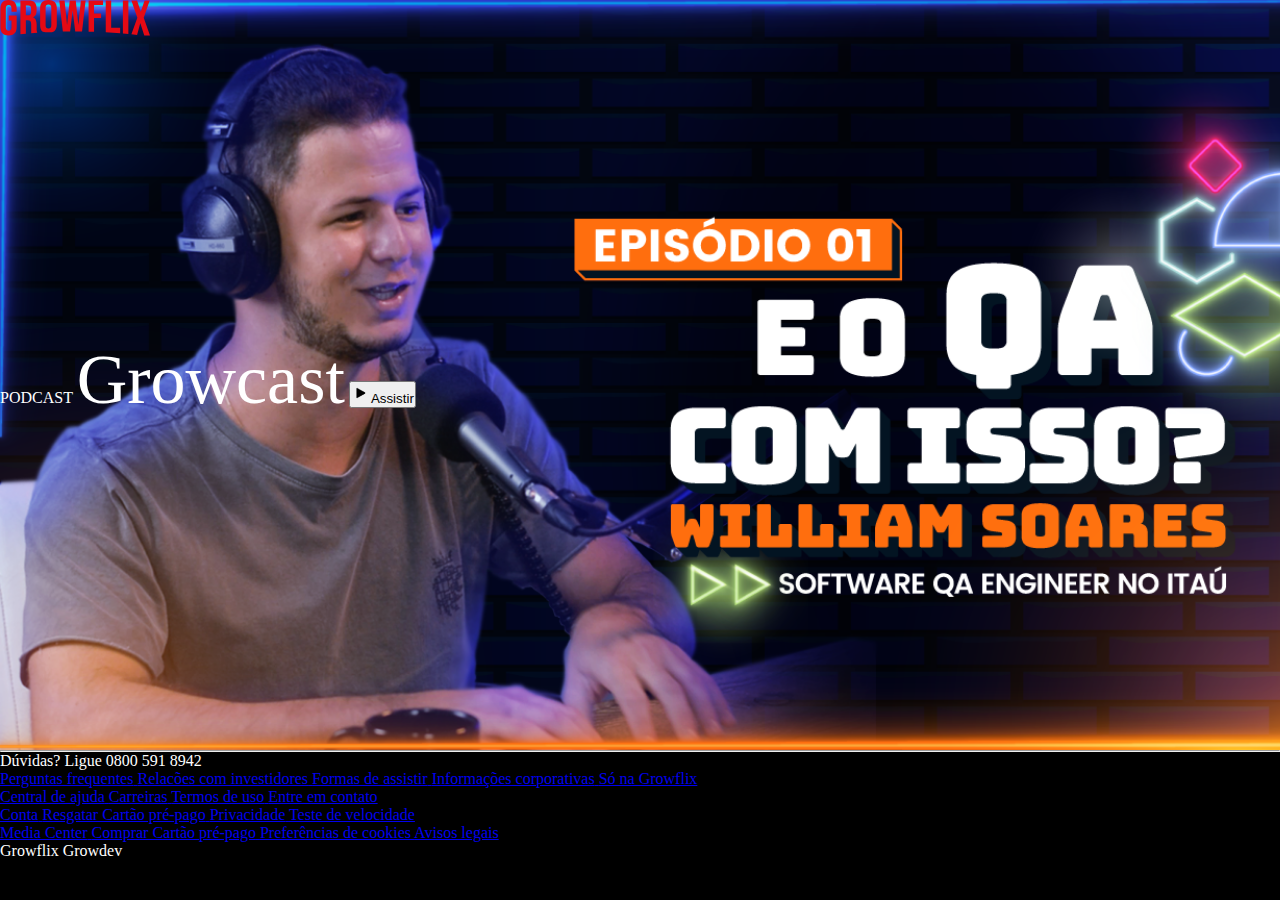
==== home.html @ ce0e00d1 "feito o header e footer da page2" ====
<!DOCTYPE html>
<html lang="en">
<head>
    <meta charset="UTF-8">
    <meta name="viewport" content="width=device-width, initial-scale=1.0">
    <title>Growflix - Todos os vídeos da Growdev</title>

    <!-- STELYSHEET -->
    <link href="https://cdn.jsdelivr.net/npm/bootstrap@5.3.2/dist/css/bootstrap.min.css" rel="stylesheet" integrity="sha384-T3c6CoIi6uLrA9TneNEoa7RxnatzjcDSCmG1MXxSR1GAsXEV/Dwwykc2MPK8M2HN" crossorigin="anonymous">
    <link rel="stylesheet" href="./css/style.css">
</head>
<body>

    <div class="container-fluid container-headerHome">
        <header class="container-fluid bg-transparent">
            <div class="row">
                <img class="image-fluid p-3 image-logo" src="./img/svg/logo-growflix.svg" alt="image logo growflix">
            </div>
        </header>
        <section class="container p-5 d-flex justify-content-start">
            <div class="row p-5 d-flex justify-content-start">
                <div class="col-8 text-header-page2 d-flex flex-column">
                    <span class="fs-6 fw-bold">PODCAST</span>
                    <span class="fw-bold text-title text-uppercase">Growcast</span>
                    <a href="./home.html">
                        <button class="mt-3 btn btn-light fw-bold" type="button"><img class="image-play" src="./img/svg/play-pause-control-go-arrow.svg" alt="image play pause">Assistir</button>
                    </a>
                </div>
            </div>
        </section>
    </div>

    <main>
      
    </main>

    <hr class="vw-100 border border-color border-1 opacity-50">

    <footer class="container-fluid fw-light text-secondary p-3 d-flex justify-content-center flex-column">
        <div class="row p-4">
          <div class="col-3">
            <span >Dúvidas? Ligue 0800 591 8942</span>
          </div>
        </div>
  
        <div class="row p-4">
          <div class="col-3">
            <div class="col d-flex flex-column">
              <a class="text-decoration-none text-secondary" href="#third-session">
                <span>Perguntas frequentes</span>
              </a>
              <a class="text-decoration-none text-secondary" href="#">
                <span>Relacões com investidores</span>
              </a>
              <a class="text-decoration-none text-secondary" href="#">
                <span>Formas de assistir</span>
              </a>
              <a class="text-decoration-none text-secondary" href="#">
                <span>Informações corporativas</span>
              </a>
              <a class="text-decoration-none text-secondary" href="#">
                <span>Só na Growflix</span>
              </a>
            </div>
          </div>
          <div class="col-3">
            <div class="col d-flex flex-column">
              <a class="text-decoration-none text-secondary" href="#">
                <span>Central de ajuda</span>
              </a>
              <a class="text-decoration-none text-secondary" href="#">
                <span>Carreiras</span>
              </a>
              <a class="text-decoration-none text-secondary" href="#">
                <span>Termos de uso</span>
              </a>
              <a class="text-decoration-none text-secondary" href="#">
                <span>Entre em contato</span>
              </a>
            </div>
          </div>
          <div class="col-3">
            <div class="col d-flex flex-column">
              <a class="text-decoration-none text-secondary" href="#">
                <span>Conta</span>
              </a>
              <a class="text-decoration-none text-secondary" href="#">
                <span>Resgatar Cartão pré-pago</span>
              </a>
              <a class="text-decoration-none text-secondary" href="#">
                <span>Privacidade</span>
              </a>
              <a class="text-decoration-none text-secondary" href="#">
                <span>Teste de velocidade</span>
              </a>
            </div>
          </div>
          <div class="col-3">
            <div class="col d-flex flex-column">
              <a class="text-decoration-none text-secondary" href="#">
                <span>Media Center</span>
              </a>
              <a class="text-decoration-none text-secondary" href="#">
                <span>Comprar Cartão pré-pago</span>
              </a>
              <a class="text-decoration-none text-secondary" href="#">
                <span>Preferências de cookies</span>
              </a>
              <a class="text-decoration-none text-secondary" href="#">
                <span>Avisos legais</span>
              </a>
            </div>
          </div>
        </div>
  
        <div class="row p-4">
          <div class="col-3">
            <span >Growflix Growdev</span>
          </div>
        </div>
      </footer>
    <!-- SCRIPTS -->
    <script src="https://cdn.jsdelivr.net/npm/bootstrap@5.3.2/dist/js/bootstrap.bundle.min.js" integrity="sha384-C6RzsynM9kWDrMNeT87bh95OGNyZPhcTNXj1NW7RuBCsyN/o0jlpcV8Qyq46cDfL" crossorigin="anonymous"></script>
    <script src="./src/data.js"></script>
    <script src="./src/script.js"></script>
</body>
</html>
---- css/style.css ----
/* VARIABLE COLORS */
:root{
    --primary-color: #fff;
    --secondary-color: #000;
    --tertiary-color: #303030;
    --quaternary-color: #E50914;
    --quinary-color: #b6060f;
    --senario-color: #515C6F;
}

/* GENERAL SETTINGS  */
*{
    padding: 0;
    margin: 0;
    box-sizing: border-box;
}

/* BACKGROUND */
html, body{
    width: 100vw;
    overflow-x: hidden;

    background-color: var(--secondary-color);
    color: var(--primary-color);
}

/* HEADER */
.container-header{
    background-image: url(../img/banner-initial.png);
}

.image-logo{
    width: 150px;
}

.text-title{
    font-size: 70px;
}

.button-initial{
    width: 170px;
    height: 75px;
    border-radius: 0.5rem;
    border: none;

    background-color: var(--quaternary-color);
    color: var(--primary-color);

    font-size: 25px;
    font-weight: 700;

    transition: 0.5s;
}
.button-initial:hover{
    background-color: var(--quinary-color);
}

/* MAIN */
.border-color{
    color: var(--senario-color);
}

.accordion{
    width: 100%;
    max-width: 850px;
    border: none;
}

.accordion-color{
    background-color: var(--tertiary-color) !important;
    color: var(--primary-color) !important;
    cursor: pointer;

    font-size: 20px;
}

.accordion-button{
    height: 80px !important;
    font-size: 25px;
}

.accordion-button::after{
    background-image: url(../img/svg/add.svg);
}

.accordion-button:focus{
    outline: none !important;
}

/* PAGE HOME */
.container-headerHome{
    background-image: url(../img/growcast-01.png);
    background-size: cover;
    background-repeat: no-repeat;

    height: 750px;
}

.image-play{
    width: 20px;
}

.text-header-page2{
    margin-top: 300px;
}
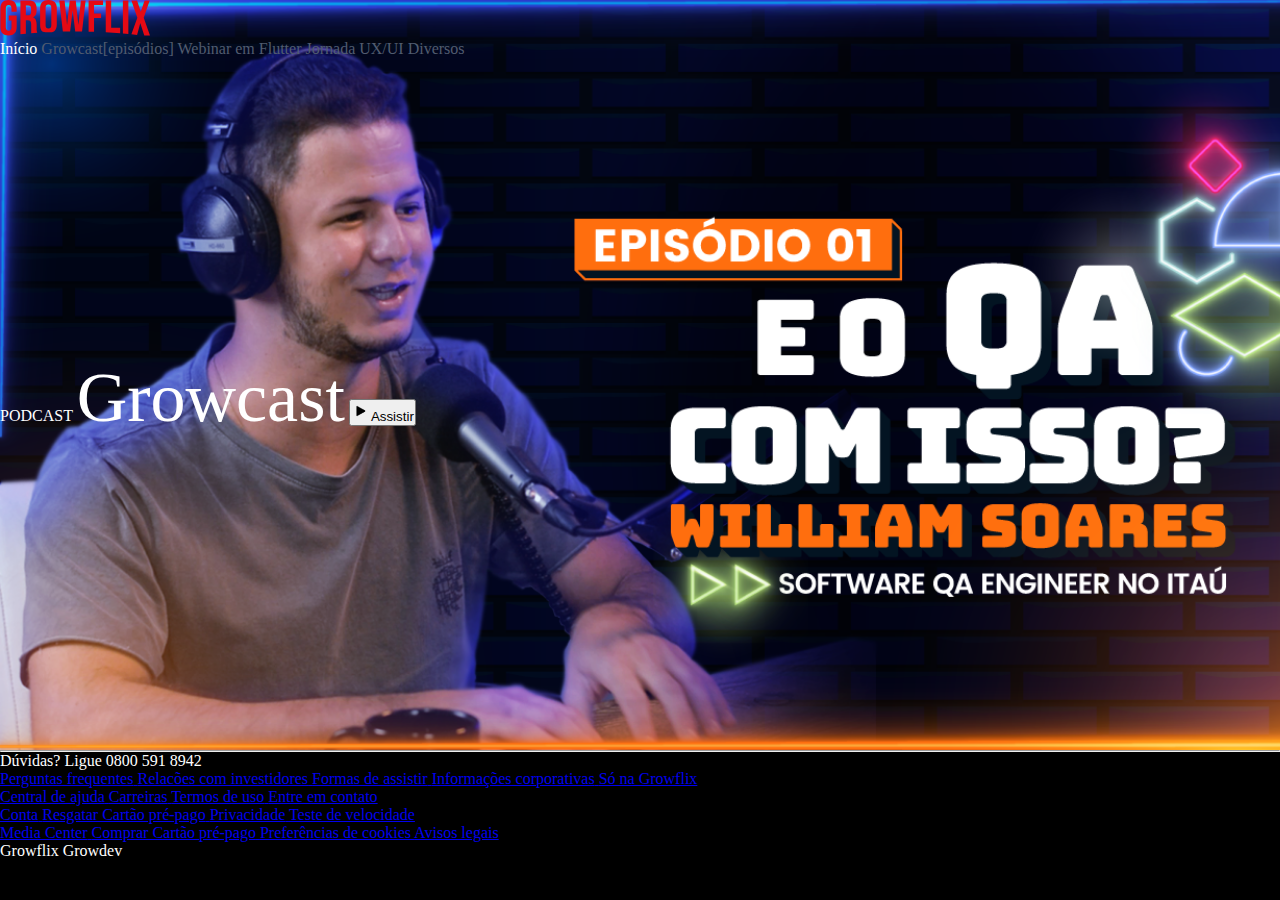
==== commit 49e0fe3a: "feita a estilização do header home" ====
--- a/home.html
+++ b/home.html
@@ -10,12 +10,20 @@
     <link rel="stylesheet" href="./css/style.css">
 </head>
 <body>
-
     <div class="container-fluid container-headerHome">
         <header class="container-fluid bg-transparent">
-            <div class="row">
-                <img class="image-fluid p-3 image-logo" src="./img/svg/logo-growflix.svg" alt="image logo growflix">
+          <nav class="row d-flex g-0 justify-content-center align-items-center">
+            <div class="col d-flex align-items-center">
+              <img class="image-fluid p-4 image-logo" src="./img/svg/logo-growflix.svg" alt="image logo growflix">
+              <div class="navbar-header-page2">
+                <a href="./index.html">Início</a>
+                <a href="#" class="ms-2">Growcast[episódios]</a>
+                <a href="#" class="ms-2">Webinar em Flutter</a>
+                <a href="#" class="ms-2">Jornada UX/UI</a>
+                <a href="#" class="ms-2">Diversos</a>
+              </div>
             </div>
+          </nav>
         </header>
         <section class="container p-5 d-flex justify-content-start">
             <div class="row p-5 d-flex justify-content-start">
@@ -31,7 +39,7 @@
     </div>
 
     <main>
-      
+
     </main>
 
     <hr class="vw-100 border border-color border-1 opacity-50">
--- a/css/style.css
+++ b/css/style.css
@@ -6,6 +6,7 @@
     --quaternary-color: #E50914;
     --quinary-color: #b6060f;
     --senario-color: #515C6F;
+    --septenary-color: #C1C3D0;
 }
 
 /* GENERAL SETTINGS  */
@@ -87,7 +88,9 @@
     outline: none !important;
 }
 
-/* PAGE HOME */
+/* ------------------------ PAGE HOME ----------------------- */
+
+/* HEADER HOME */
 .container-headerHome{
     background-image: url(../img/growcast-01.png);
     background-size: cover;
@@ -102,4 +105,23 @@
 
 .text-header-page2{
     margin-top: 300px;
-}+}
+
+.navbar-header-page2 a{
+    text-decoration: none;
+    color: var(--senario-color);
+    cursor: pointer;
+
+    transition: 0.5s;
+}
+
+.navbar-header-page2 a:hover{
+    color: var(--septenary-color);
+}
+
+.navbar-header-page2 :first-child {
+    color: var(--primary-color);
+}
+
+/* MAIN HOME */
+
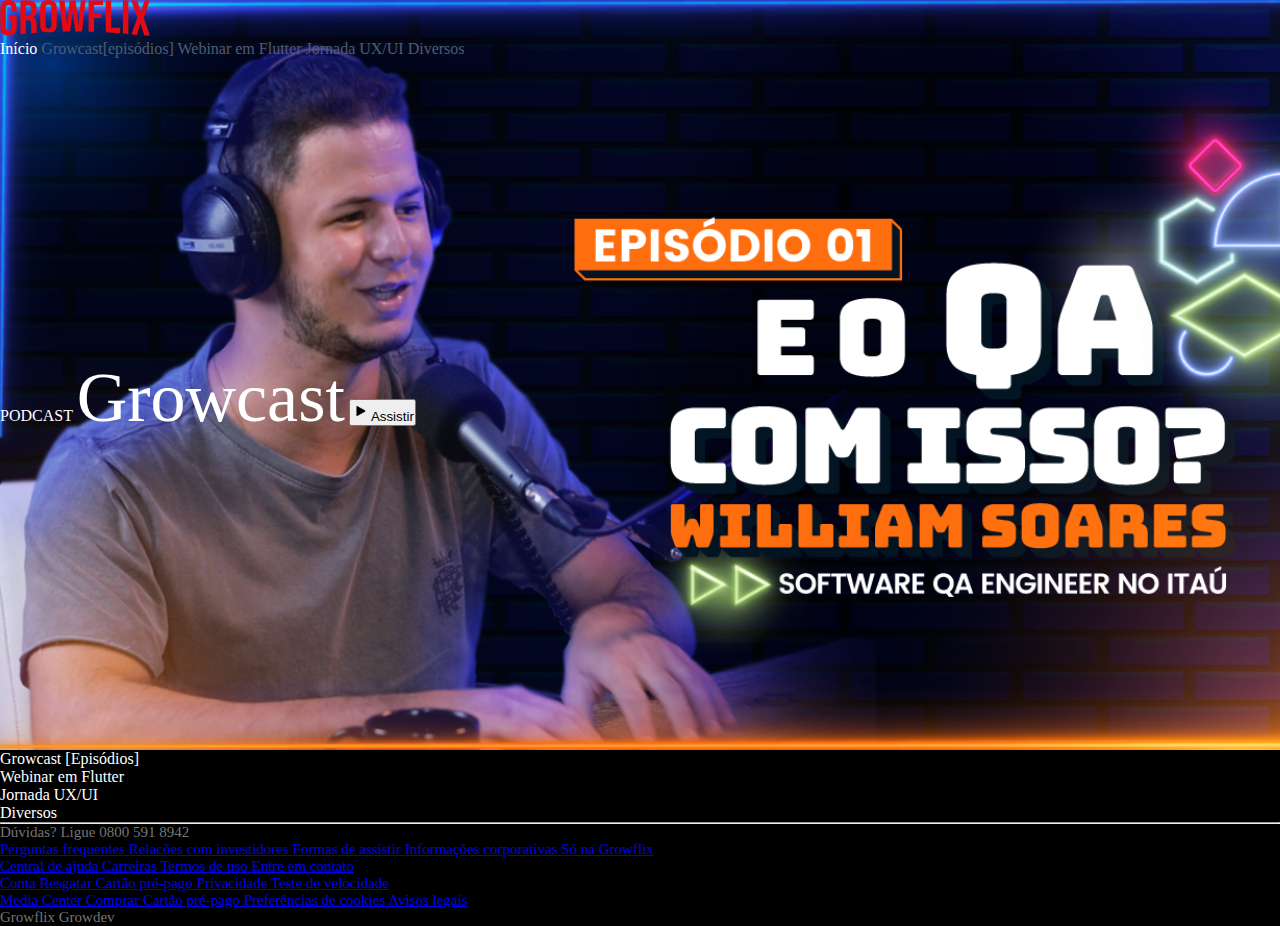
==== commit 1a24ad30: "adicionado os objetos no arquivo data" ====
--- a/home.html
+++ b/home.html
@@ -38,95 +38,128 @@
         </section>
     </div>
 
-    <main>
+    <main class="container-fluid mt-5 mb-5 text-title-main-page2">
+      <section class="container">
+        <div class="row">
+          <a class="fw-bold fs-5 text-light text-decoration-none">Growcast [Episódios]</a>
+        </div>
+        <div class="row d-flex flex-wrap"></div>
+      </section>
 
+      <section class="container">
+        <div class="row">
+          <a class="fw-bold fs-5 text-light text-decoration-none">Webinar em Flutter</a>
+        </div>
+        <div class="row d-flex flex-wrap"></div>
+      </section>
+
+      <section class="container">
+        <div class="row">
+          <a class="fw-bold fs-5 text-light text-decoration-none">Jornada UX/UI</a>
+        </div>
+        <div class="row d-flex flex-wrap"></div>
+      </section>
+
+      <section class="container">
+        <div class="row">
+          <a class="fw-bold fs-5 text-light text-decoration-none">Diversos</a>
+        </div>
+        <div class="row d-flex flex-wrap"></div>
+      </section>
     </main>
 
     <hr class="vw-100 border border-color border-1 opacity-50">
 
-    <footer class="container-fluid fw-light text-secondary p-3 d-flex justify-content-center flex-column">
-        <div class="row p-4">
-          <div class="col-3">
-            <span >Dúvidas? Ligue 0800 591 8942</span>
-          </div>
-        </div>
-  
-        <div class="row p-4">
-          <div class="col-3">
-            <div class="col d-flex flex-column">
-              <a class="text-decoration-none text-secondary" href="#third-session">
-                <span>Perguntas frequentes</span>
-              </a>
-              <a class="text-decoration-none text-secondary" href="#">
-                <span>Relacões com investidores</span>
-              </a>
-              <a class="text-decoration-none text-secondary" href="#">
-                <span>Formas de assistir</span>
-              </a>
-              <a class="text-decoration-none text-secondary" href="#">
-                <span>Informações corporativas</span>
-              </a>
-              <a class="text-decoration-none text-secondary" href="#">
-                <span>Só na Growflix</span>
-              </a>
+    <footer class="container-fluid text-secondary p-3 d-flex justify-content-center flex-column">
+        <section class="container">
+          <div class="row">
+            <div class="col-3">
+              <span >Dúvidas? Ligue 0800 591 8942</span>
             </div>
           </div>
-          <div class="col-3">
-            <div class="col d-flex flex-column">
-              <a class="text-decoration-none text-secondary" href="#">
-                <span>Central de ajuda</span>
-              </a>
-              <a class="text-decoration-none text-secondary" href="#">
-                <span>Carreiras</span>
-              </a>
-              <a class="text-decoration-none text-secondary" href="#">
-                <span>Termos de uso</span>
-              </a>
-              <a class="text-decoration-none text-secondary" href="#">
-                <span>Entre em contato</span>
-              </a>
+        </section>
+
+        <section class="container mt-4">
+          <div class="row lh-lg">
+            <div class="col-3">
+              <div class="col d-flex flex-column">
+                <a class="text-decoration-none text-secondary" href="#third-session">
+                  <span>Perguntas frequentes</span>
+                </a>
+                <a class="text-decoration-none text-secondary" href="#">
+                  <span>Relacões com investidores</span>
+                </a>
+                <a class="text-decoration-none text-secondary" href="#">
+                  <span>Formas de assistir</span>
+                </a>
+                <a class="text-decoration-none text-secondary" href="#">
+                  <span>Informações corporativas</span>
+                </a>
+                <a class="text-decoration-none text-secondary" href="#">
+                  <span>Só na Growflix</span>
+                </a>
+              </div>
+            </div>
+            <div class="col-3">
+              <div class="col d-flex flex-column">
+                <a class="text-decoration-none text-secondary" href="#">
+                  <span>Central de ajuda</span>
+                </a>
+                <a class="text-decoration-none text-secondary" href="#">
+                  <span>Carreiras</span>
+                </a>
+                <a class="text-decoration-none text-secondary" href="#">
+                  <span>Termos de uso</span>
+                </a>
+                <a class="text-decoration-none text-secondary" href="#">
+                  <span>Entre em contato</span>
+                </a>
+              </div>
+            </div>
+            <div class="col-3">
+              <div class="col d-flex flex-column">
+                <a class="text-decoration-none text-secondary" href="#">
+                  <span>Conta</span>
+                </a>
+                <a class="text-decoration-none text-secondary" href="#">
+                  <span>Resgatar Cartão pré-pago</span>
+                </a>
+                <a class="text-decoration-none text-secondary" href="#">
+                  <span>Privacidade</span>
+                </a>
+                <a class="text-decoration-none text-secondary" href="#">
+                  <span>Teste de velocidade</span>
+                </a>
+              </div>
+            </div>
+            <div class="col-3">
+              <div class="col d-flex flex-column">
+                <a class="text-decoration-none text-secondary" href="#">
+                  <span>Media Center</span>
+                </a>
+                <a class="text-decoration-none text-secondary" href="#">
+                  <span>Comprar Cartão pré-pago</span>
+                </a>
+                <a class="text-decoration-none text-secondary" href="#">
+                  <span>Preferências de cookies</span>
+                </a>
+                <a class="text-decoration-none text-secondary" href="#">
+                  <span>Avisos legais</span>
+                </a>
+              </div>
             </div>
           </div>
-          <div class="col-3">
-            <div class="col d-flex flex-column">
-              <a class="text-decoration-none text-secondary" href="#">
-                <span>Conta</span>
-              </a>
-              <a class="text-decoration-none text-secondary" href="#">
-                <span>Resgatar Cartão pré-pago</span>
-              </a>
-              <a class="text-decoration-none text-secondary" href="#">
-                <span>Privacidade</span>
-              </a>
-              <a class="text-decoration-none text-secondary" href="#">
-                <span>Teste de velocidade</span>
-              </a>
+        </section>
+        
+        <section class="container mt-4 mb-4">
+          <div class="row">
+            <div class="col-3">
+              <span >Growflix Growdev</span>
             </div>
           </div>
-          <div class="col-3">
-            <div class="col d-flex flex-column">
-              <a class="text-decoration-none text-secondary" href="#">
-                <span>Media Center</span>
-              </a>
-              <a class="text-decoration-none text-secondary" href="#">
-                <span>Comprar Cartão pré-pago</span>
-              </a>
-              <a class="text-decoration-none text-secondary" href="#">
-                <span>Preferências de cookies</span>
-              </a>
-              <a class="text-decoration-none text-secondary" href="#">
-                <span>Avisos legais</span>
-              </a>
-            </div>
-          </div>
-        </div>
-  
-        <div class="row p-4">
-          <div class="col-3">
-            <span >Growflix Growdev</span>
-          </div>
-        </div>
-      </footer>
+        </section>
+    </footer>
+
     <!-- SCRIPTS -->
     <script src="https://cdn.jsdelivr.net/npm/bootstrap@5.3.2/dist/js/bootstrap.bundle.min.js" integrity="sha384-C6RzsynM9kWDrMNeT87bh95OGNyZPhcTNXj1NW7RuBCsyN/o0jlpcV8Qyq46cDfL" crossorigin="anonymous"></script>
     <script src="./src/data.js"></script>
--- a/css/style.css
+++ b/css/style.css
@@ -7,6 +7,8 @@
     --quinary-color: #b6060f;
     --senario-color: #515C6F;
     --septenary-color: #C1C3D0;
+    --octonary-color: #FF8534;
+    --nonary-color: #757575;
 }
 
 /* GENERAL SETTINGS  */
@@ -88,6 +90,12 @@
     outline: none !important;
 }
 
+/* FOOTER */
+footer{
+    font-size: 15px;
+    color: var(--nonary-color) !important;
+}
+
 /* ------------------------ PAGE HOME ----------------------- */
 
 /* HEADER HOME */
@@ -124,4 +132,8 @@
 }
 
 /* MAIN HOME */
-
+.text-title-main-page2 section a:hover{
+    cursor: pointer;
+    transition: 0.5s;
+    color: var(--octonary-color) !important;
+}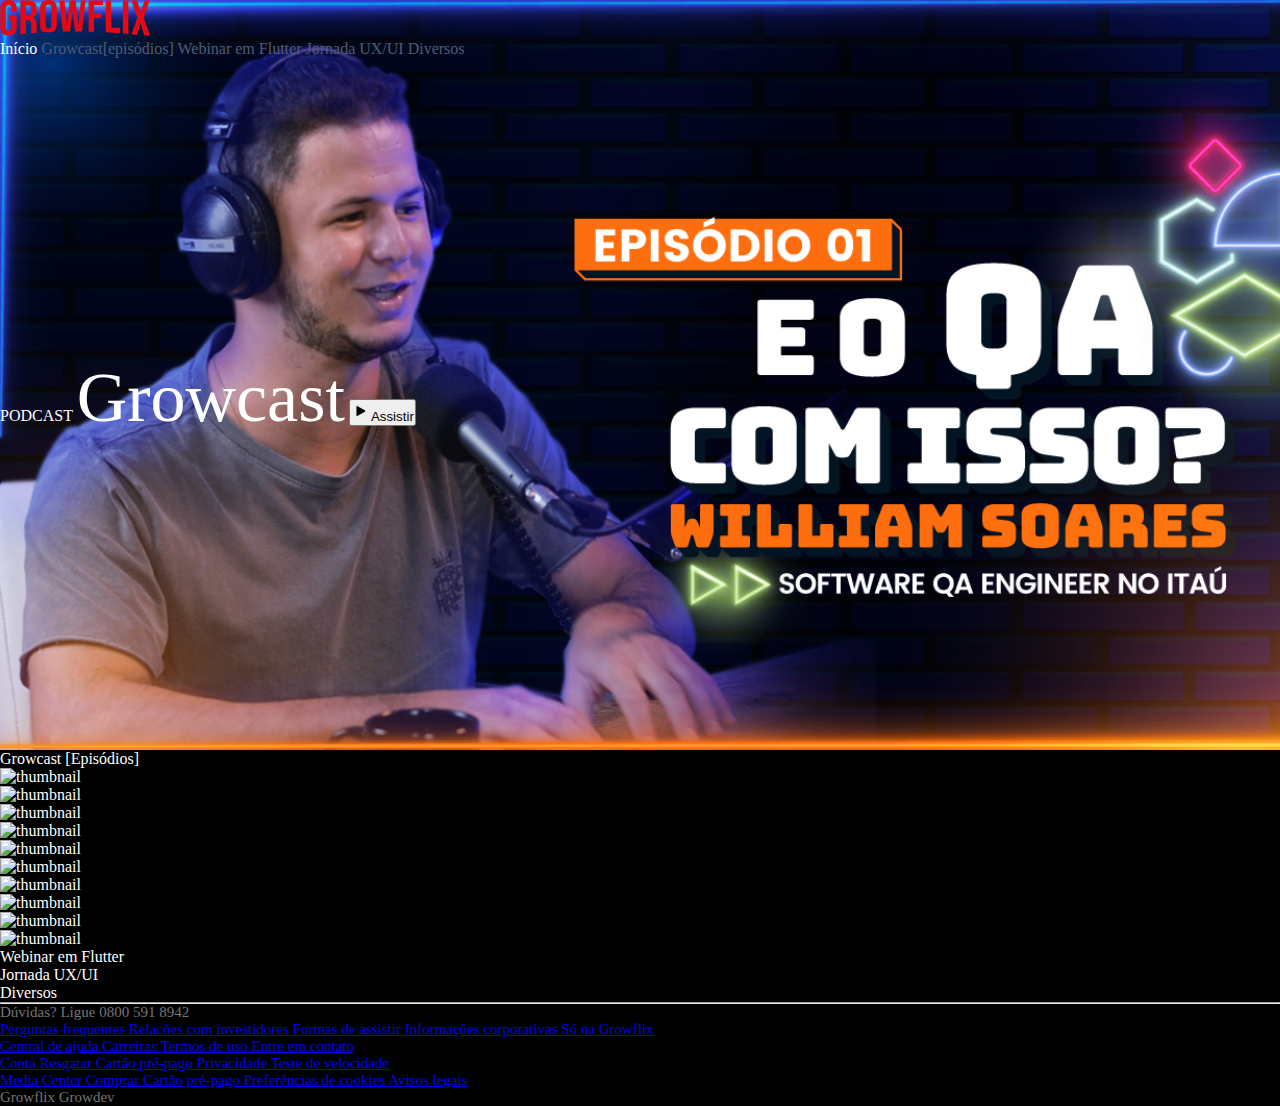
==== commit 75033da4: "feita a primeira sessão de cards interativos" ====
--- a/home.html
+++ b/home.html
@@ -39,11 +39,12 @@
     </div>
 
     <main class="container-fluid mt-5 mb-5 text-title-main-page2">
-      <section class="container">
+      <section class="container mb-5">
         <div class="row">
           <a class="fw-bold fs-5 text-light text-decoration-none">Growcast [Episódios]</a>
         </div>
-        <div class="row d-flex flex-wrap"></div>
+        <div id="categoryGrowcast" class="row">
+        </div>
       </section>
 
       <section class="container">
--- a/css/style.css
+++ b/css/style.css
@@ -136,4 +136,20 @@
     cursor: pointer;
     transition: 0.5s;
     color: var(--octonary-color) !important;
+}
+
+.image-cards{
+    width: 60px;
+}
+
+.card-body{
+    display: none !important;
+}
+
+.image-thumbnail{
+    width: 300px;
+
+    transition: 0.2s;
+}.image-thumbnail:hover{
+    scale: 1.2;
 }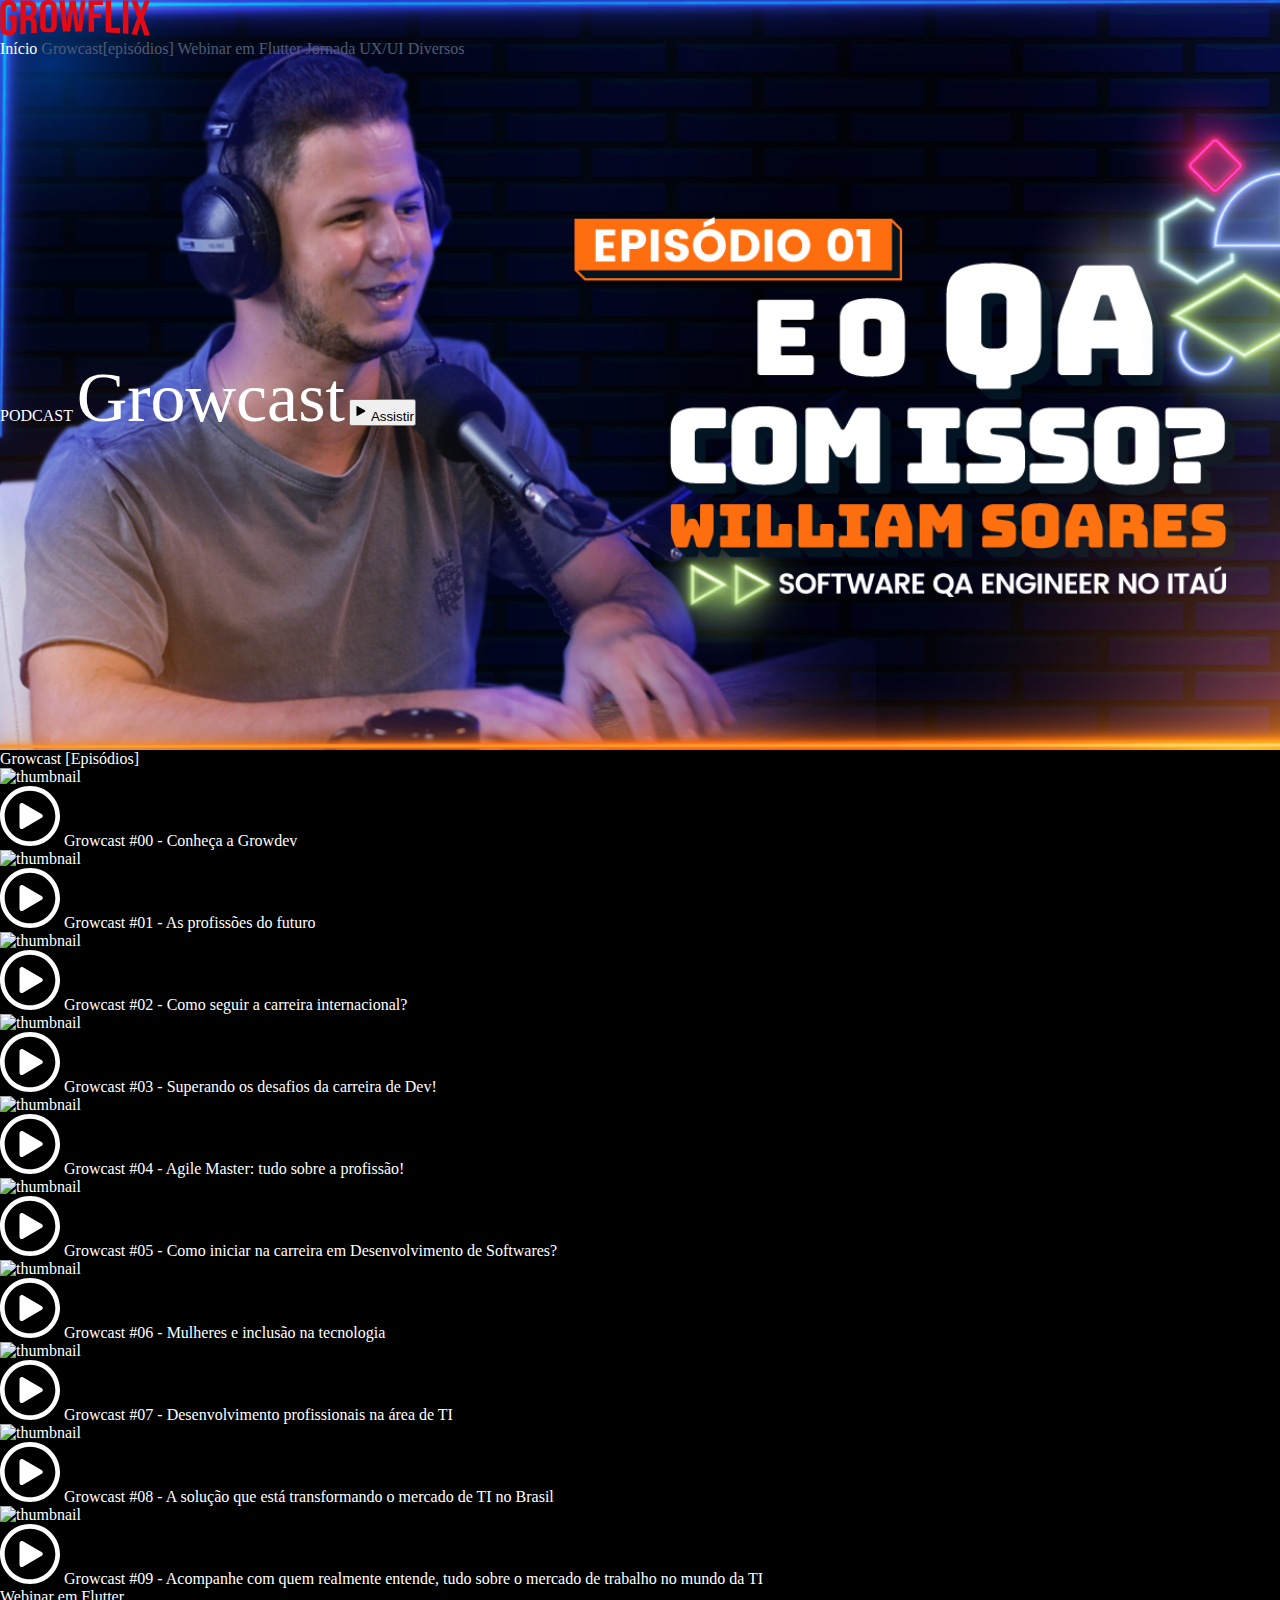
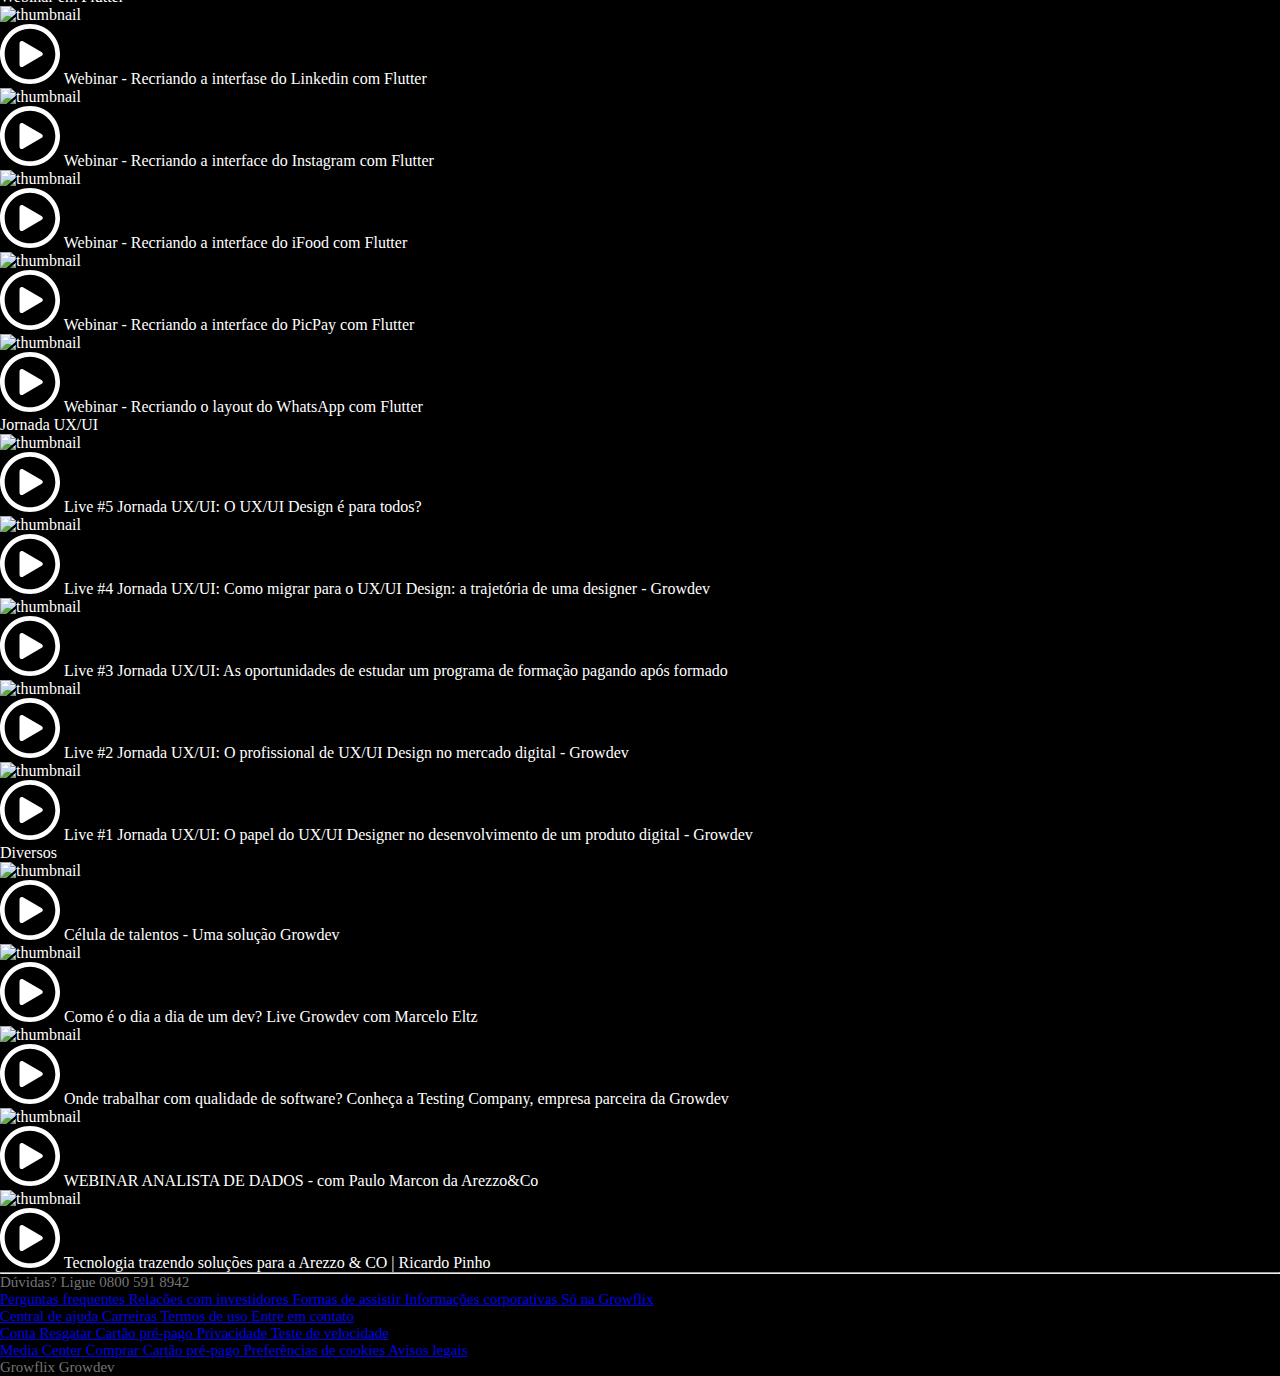
==== commit e616a83f: "feita as funcões de criação dos cards" ====
--- a/home.html
+++ b/home.html
@@ -8,6 +8,9 @@
     <!-- STELYSHEET -->
     <link href="https://cdn.jsdelivr.net/npm/bootstrap@5.3.2/dist/css/bootstrap.min.css" rel="stylesheet" integrity="sha384-T3c6CoIi6uLrA9TneNEoa7RxnatzjcDSCmG1MXxSR1GAsXEV/Dwwykc2MPK8M2HN" crossorigin="anonymous">
     <link rel="stylesheet" href="./css/style.css">
+
+    <!-- MAIN SCRIPT -->
+    <script src="./src/index.js" type="module" defer></script>
 </head>
 <body>
     <div class="container-fluid container-headerHome">
@@ -51,21 +54,21 @@
         <div class="row">
           <a class="fw-bold fs-5 text-light text-decoration-none">Webinar em Flutter</a>
         </div>
-        <div class="row d-flex flex-wrap"></div>
+        <div id="categoryWebinarFlutter" class="row"></div>
       </section>
 
       <section class="container">
         <div class="row">
           <a class="fw-bold fs-5 text-light text-decoration-none">Jornada UX/UI</a>
         </div>
-        <div class="row d-flex flex-wrap"></div>
+        <div id="categoryUIUX" class="row"></div>
       </section>
 
       <section class="container">
         <div class="row">
           <a class="fw-bold fs-5 text-light text-decoration-none">Diversos</a>
         </div>
-        <div class="row d-flex flex-wrap"></div>
+        <div id="categoryDiversos" class="row"></div>
       </section>
     </main>
 
@@ -163,7 +166,5 @@
 
     <!-- SCRIPTS -->
     <script src="https://cdn.jsdelivr.net/npm/bootstrap@5.3.2/dist/js/bootstrap.bundle.min.js" integrity="sha384-C6RzsynM9kWDrMNeT87bh95OGNyZPhcTNXj1NW7RuBCsyN/o0jlpcV8Qyq46cDfL" crossorigin="anonymous"></script>
-    <script src="./src/data.js"></script>
-    <script src="./src/script.js"></script>
 </body>
 </html>--- a/css/style.css
+++ b/css/style.css
@@ -142,10 +142,6 @@
     width: 60px;
 }
 
-.card-body{
-    display: none !important;
-}
-
 .image-thumbnail{
     width: 300px;
 
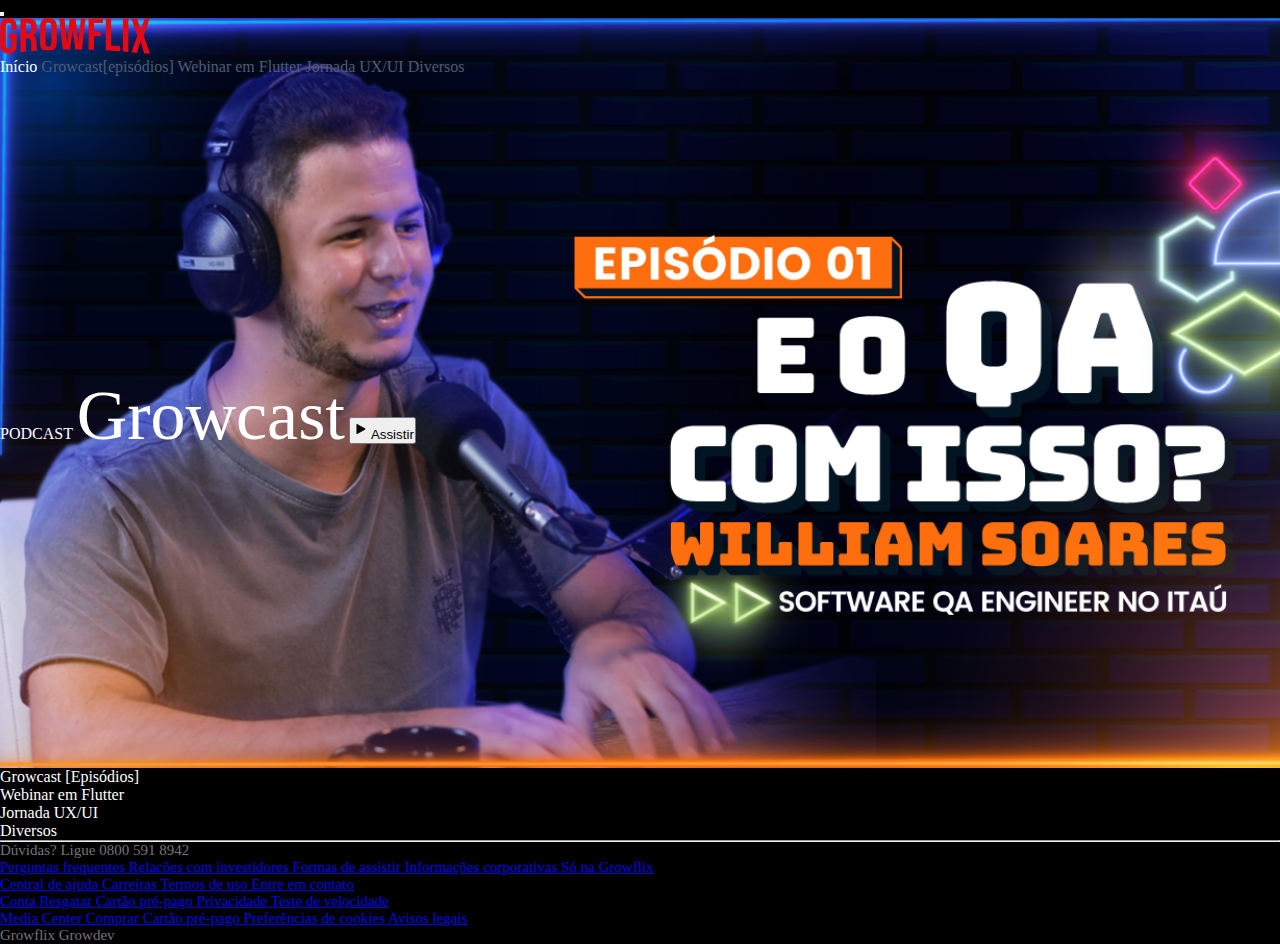
==== commit bf637b77: "trabalhando na funcao modal" ====
--- a/home.html
+++ b/home.html
@@ -13,6 +13,20 @@
     <script src="./src/index.js" type="module" defer></script>
 </head>
 <body>
+    <!-- MODAL -->
+    <div id="myModal" class="modal" tabindex="-1">
+      <div class="modal-dialog">
+        <div class="modal-content bg-transparent">
+          <div class="modal-header">
+            <button type="button" class="btn-close btn-close-white" data-bs-dismiss="modal" aria-label="Close"></button>
+          </div>
+          <div class="modal-body">
+            <div id="container-modal"></div>
+          </div>
+        </div>
+      </div>
+    </div>
+
     <div class="container-fluid container-headerHome">
         <header class="container-fluid bg-transparent">
           <nav class="row d-flex g-0 justify-content-center align-items-center">
--- a/css/style.css
+++ b/css/style.css
@@ -144,8 +144,12 @@
 
 .image-thumbnail{
     width: 300px;
+}
 
-    transition: 0.2s;
-}.image-thumbnail:hover{
+.container-card:hover{
     scale: 1.2;
-}+    z-index: 1;
+    transition: 0.3s;
+}
+
+/* MODAL */
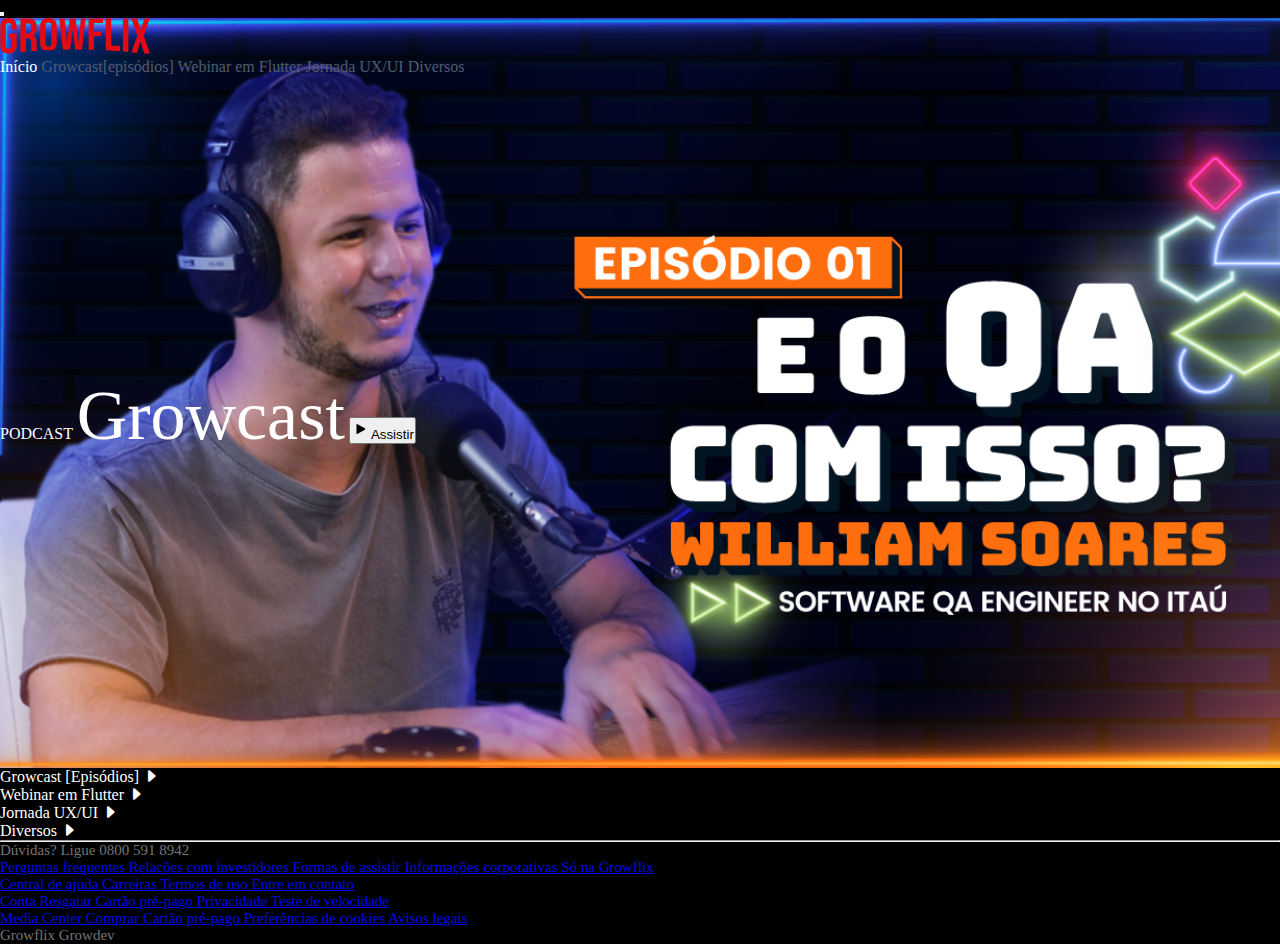
==== commit 332cde05: "trabalhando na tarefa de mouseHover" ====
--- a/home.html
+++ b/home.html
@@ -7,20 +7,22 @@
 
     <!-- STELYSHEET -->
     <link href="https://cdn.jsdelivr.net/npm/bootstrap@5.3.2/dist/css/bootstrap.min.css" rel="stylesheet" integrity="sha384-T3c6CoIi6uLrA9TneNEoa7RxnatzjcDSCmG1MXxSR1GAsXEV/Dwwykc2MPK8M2HN" crossorigin="anonymous">
+    <link rel="stylesheet" href="https://cdn.jsdelivr.net/npm/bootstrap-icons@1.10.5/font/bootstrap-icons.css"/>
     <link rel="stylesheet" href="./css/style.css">
 
     <!-- MAIN SCRIPT -->
     <script src="./src/index.js" type="module" defer></script>
 </head>
-<body>
+<body class="overflow-x-hidden">
+  
     <!-- MODAL -->
     <div id="myModal" class="modal" tabindex="-1">
-      <div class="modal-dialog">
+      <div class="modal-dialog modal-dialog-centered modal-fullscreen">
         <div class="modal-content bg-transparent">
-          <div class="modal-header">
+          <div class="modal-header border-0">
             <button type="button" class="btn-close btn-close-white" data-bs-dismiss="modal" aria-label="Close"></button>
           </div>
-          <div class="modal-body">
+          <div class="modal-body text-center">
             <div id="container-modal"></div>
           </div>
         </div>
@@ -34,10 +36,10 @@
               <img class="image-fluid p-4 image-logo" src="./img/svg/logo-growflix.svg" alt="image logo growflix">
               <div class="navbar-header-page2">
                 <a href="./index.html">Início</a>
-                <a href="#" class="ms-2">Growcast[episódios]</a>
-                <a href="#" class="ms-2">Webinar em Flutter</a>
-                <a href="#" class="ms-2">Jornada UX/UI</a>
-                <a href="#" class="ms-2">Diversos</a>
+                <a href="#container-growcast" class="ms-2">Growcast[episódios]</a>
+                <a href="#container-webinar" class="ms-2">Webinar em Flutter</a>
+                <a href="#container-UIUX" class="ms-2">Jornada UX/UI</a>
+                <a href="#container-diversos" class="ms-2">Diversos</a>
               </div>
             </div>
           </nav>
@@ -48,7 +50,7 @@
                     <span class="fs-6 fw-bold">PODCAST</span>
                     <span class="fw-bold text-title text-uppercase">Growcast</span>
                     <a href="./home.html">
-                        <button class="mt-3 btn btn-light fw-bold" type="button"><img class="image-play" src="./img/svg/play-pause-control-go-arrow.svg" alt="image play pause">Assistir</button>
+                        <button id="btnHeaderHome" class="mt-3 btn btn-light fw-bold" type="button"><img class="image-play" src="./img/svg/play-pause-control-go-arrow.svg" alt="image play pause">Assistir</button>
                     </a>
                 </div>
             </div>
@@ -58,7 +60,7 @@
     <main class="container-fluid mt-5 mb-5 text-title-main-page2">
       <section class="container mb-5">
         <div class="row">
-          <a class="fw-bold fs-5 text-light text-decoration-none">Growcast [Episódios]</a>
+          <a id="container-growcast" class="fw-bold fs-5 text-light text-decoration-none">Growcast [Episódios] <i class="bi bi-caret-right-fill"></i></a>
         </div>
         <div id="categoryGrowcast" class="row">
         </div>
@@ -66,21 +68,21 @@
 
       <section class="container">
         <div class="row">
-          <a class="fw-bold fs-5 text-light text-decoration-none">Webinar em Flutter</a>
+          <a id="container-webinar" class="fw-bold fs-5 text-light text-decoration-none">Webinar em Flutter <i class="bi bi-caret-right-fill"></i></a>
         </div>
         <div id="categoryWebinarFlutter" class="row"></div>
       </section>
 
       <section class="container">
         <div class="row">
-          <a class="fw-bold fs-5 text-light text-decoration-none">Jornada UX/UI</a>
+          <a id="container-UIUX" class="fw-bold fs-5 text-light text-decoration-none">Jornada UX/UI <i class="bi bi-caret-right-fill"></i></a>
         </div>
         <div id="categoryUIUX" class="row"></div>
       </section>
 
       <section class="container">
         <div class="row">
-          <a class="fw-bold fs-5 text-light text-decoration-none">Diversos</a>
+          <a id="container-diversos" class="fw-bold fs-5 text-light text-decoration-none">Diversos <i class="bi bi-caret-right-fill"></i></a>
         </div>
         <div id="categoryDiversos" class="row"></div>
       </section>
@@ -101,7 +103,7 @@
           <div class="row lh-lg">
             <div class="col-3">
               <div class="col d-flex flex-column">
-                <a class="text-decoration-none text-secondary" href="#third-session">
+                <a class="text-decoration-none text-secondary" href="index.html">
                   <span>Perguntas frequentes</span>
                 </a>
                 <a class="text-decoration-none text-secondary" href="#">
--- a/css/style.css
+++ b/css/style.css
@@ -21,8 +21,6 @@
 /* BACKGROUND */
 html, body{
     width: 100vw;
-    overflow-x: hidden;
-
     background-color: var(--secondary-color);
     color: var(--primary-color);
 }
@@ -147,9 +145,15 @@
 }
 
 .container-card:hover{
-    scale: 1.2;
+    scale: 1.1;
     z-index: 1;
     transition: 0.3s;
 }
 
-/* MODAL */
+#hoverText{
+    display: flex;
+    justify-content: center;
+    align-items: center;
+
+    color: white;
+}